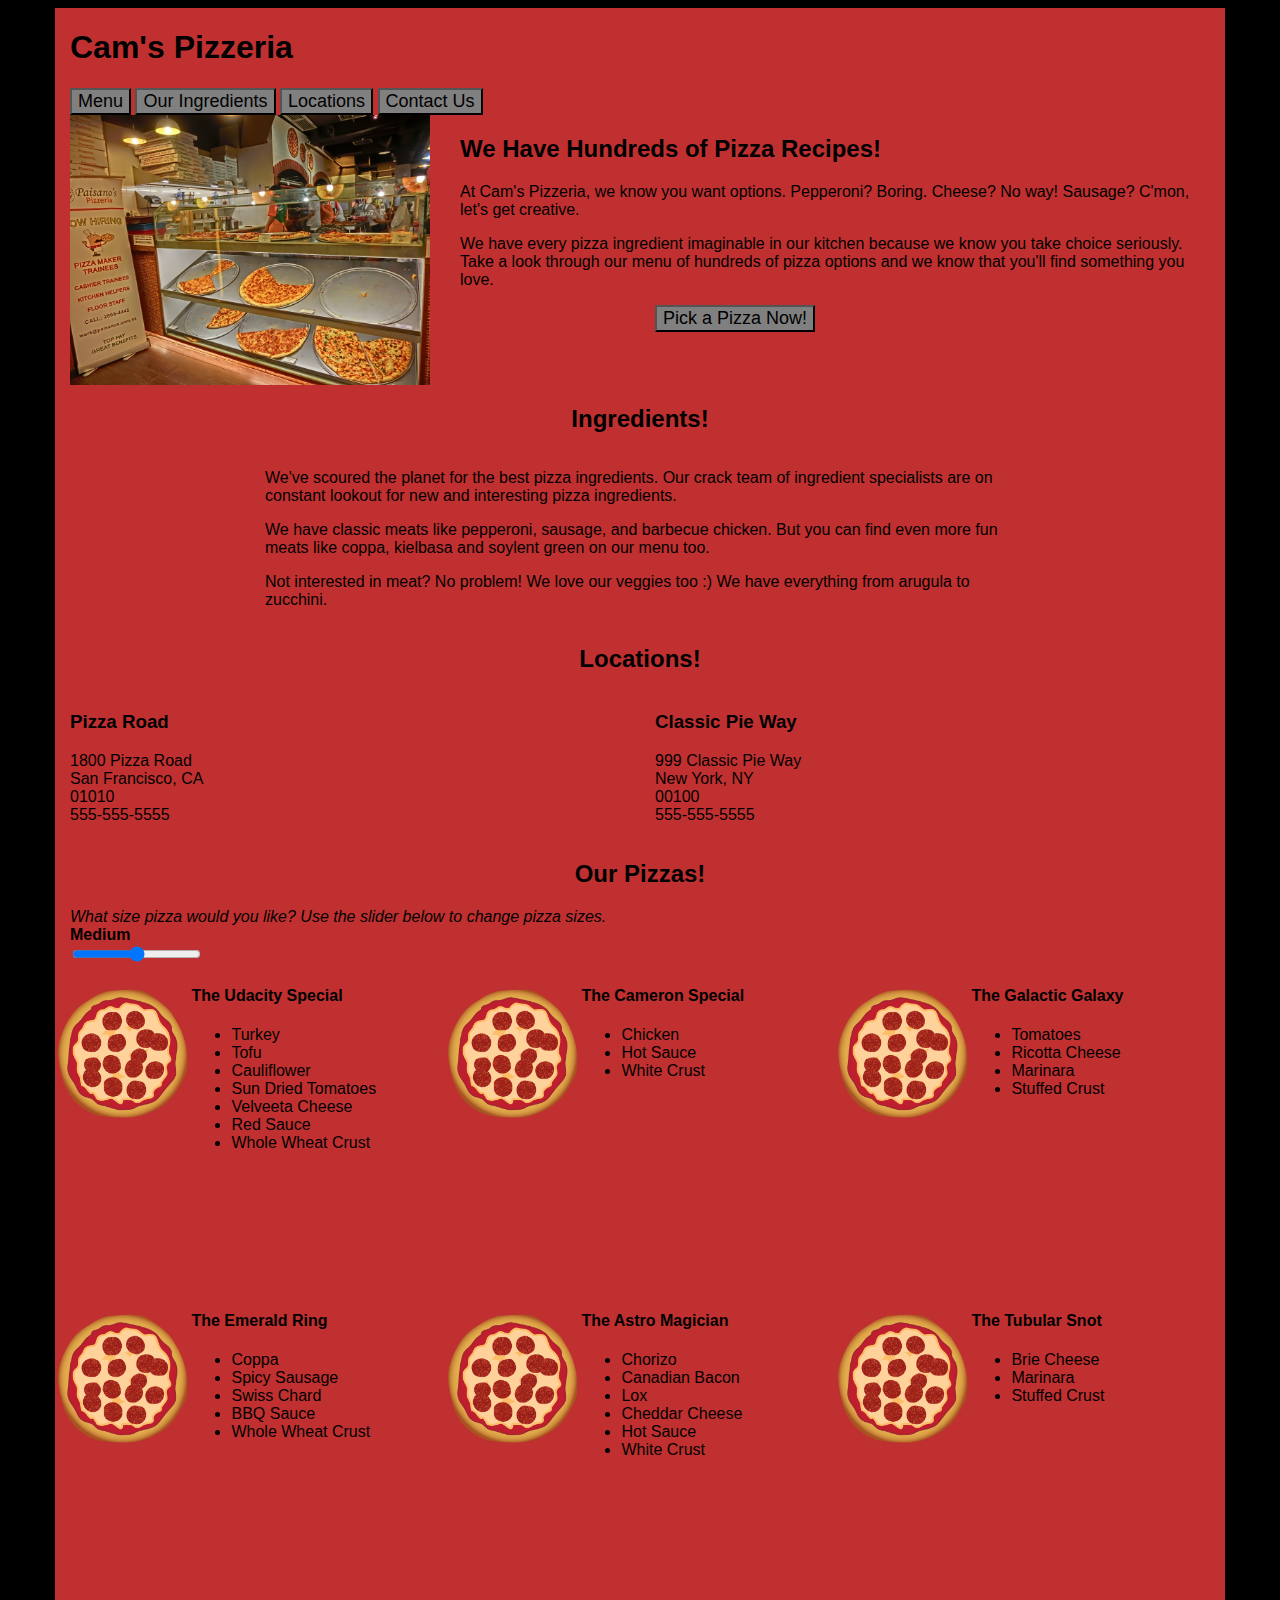
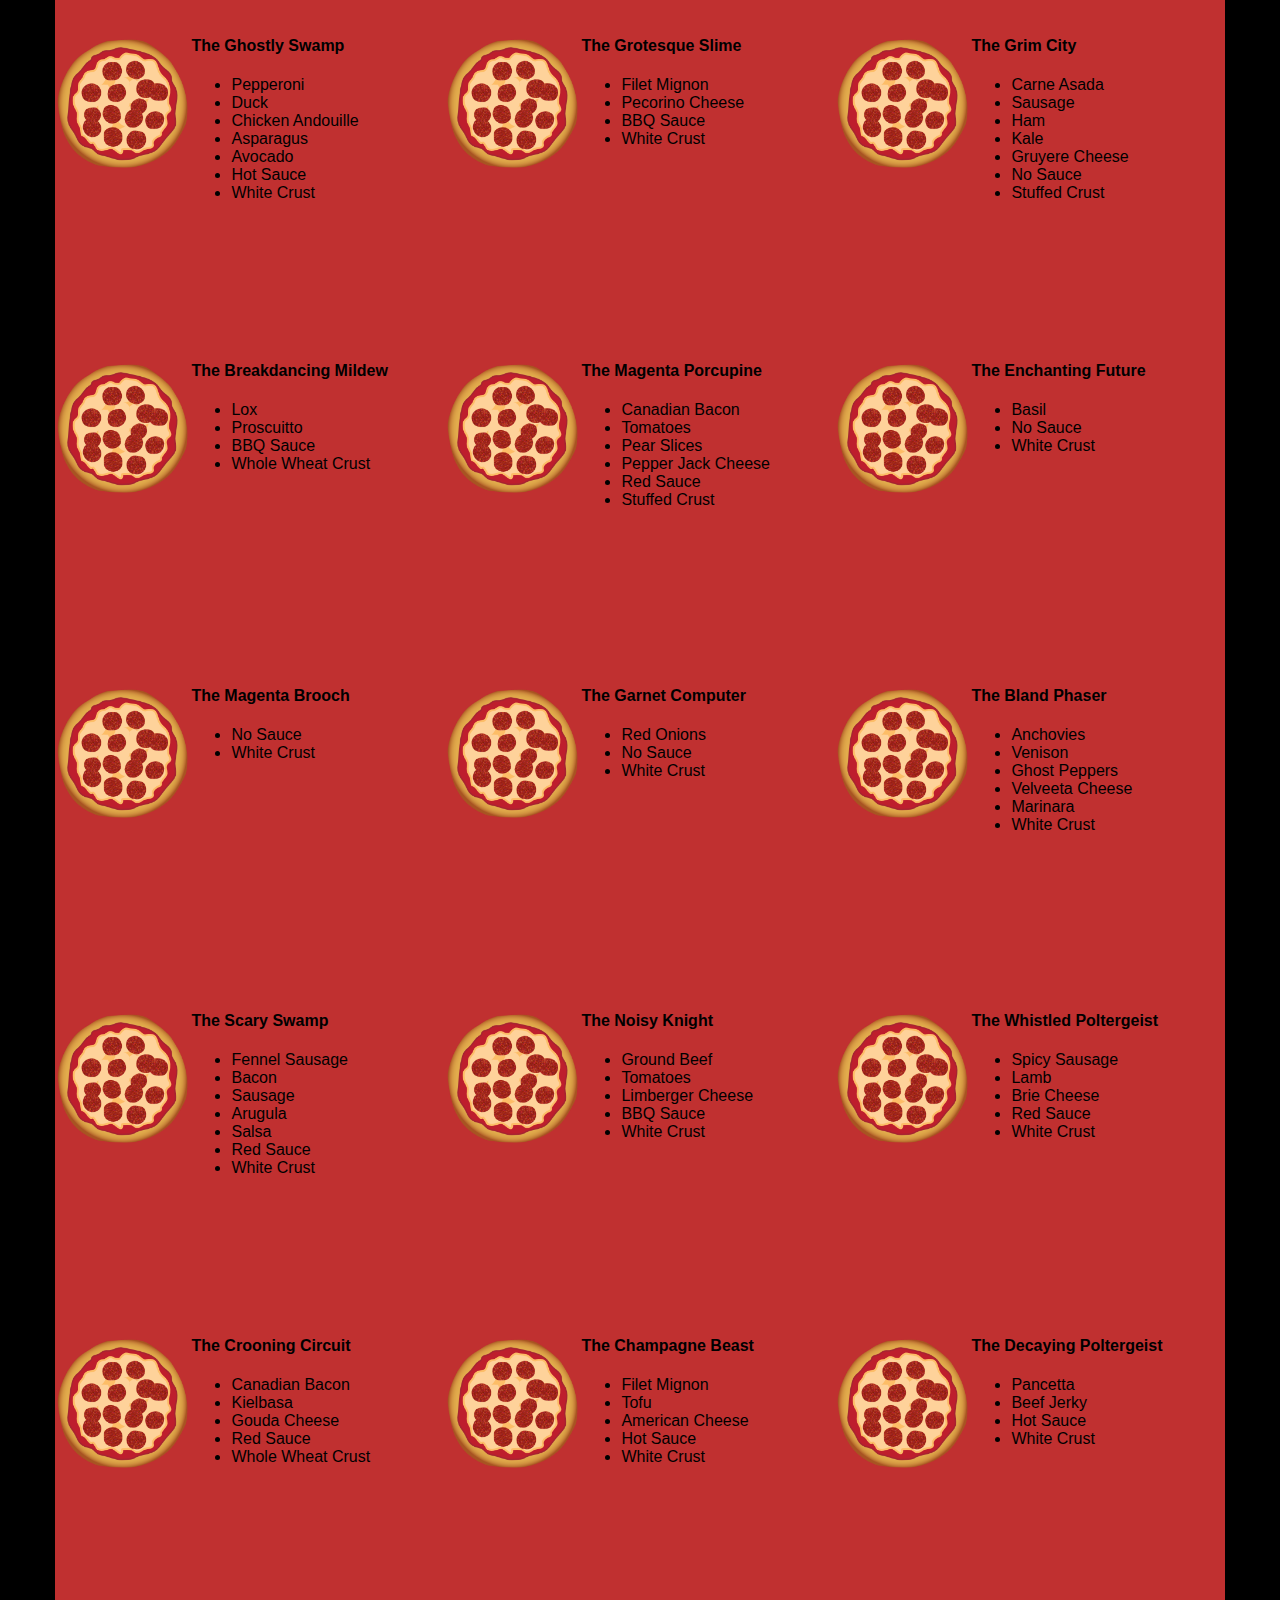
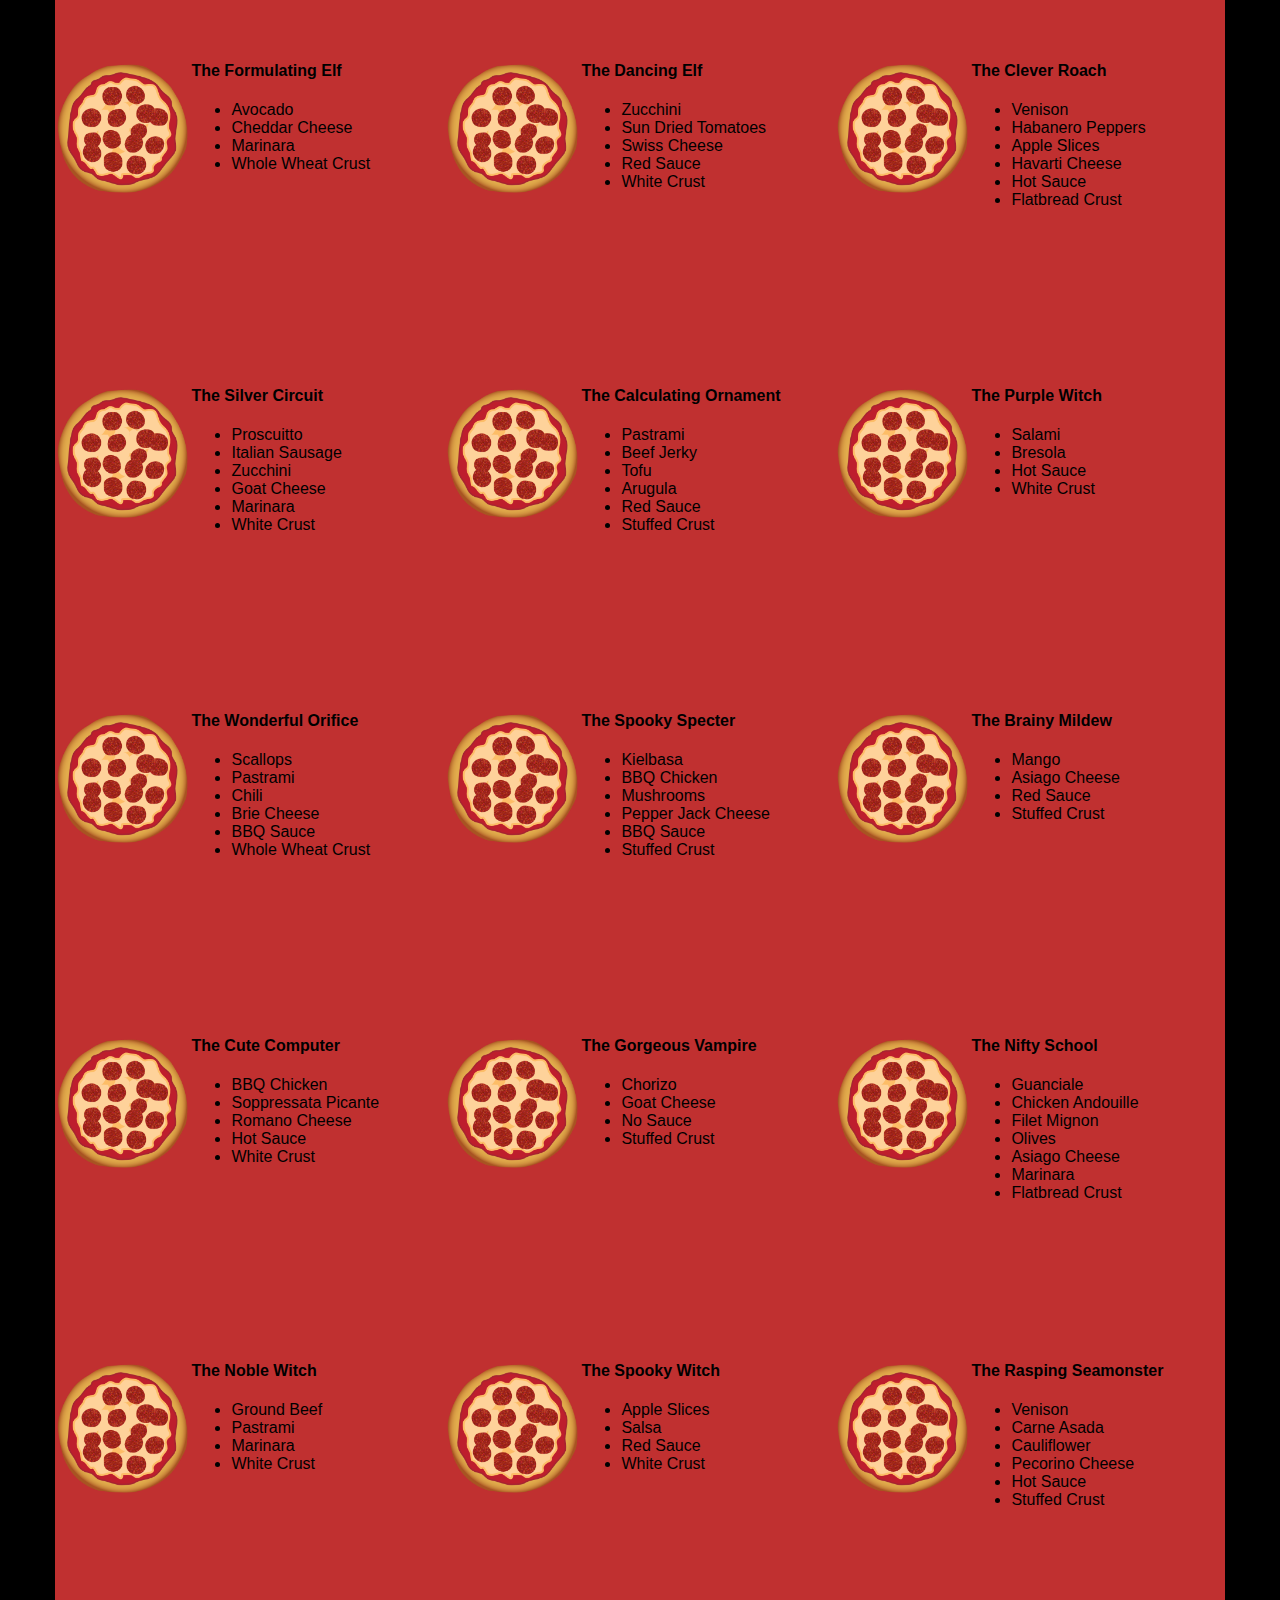
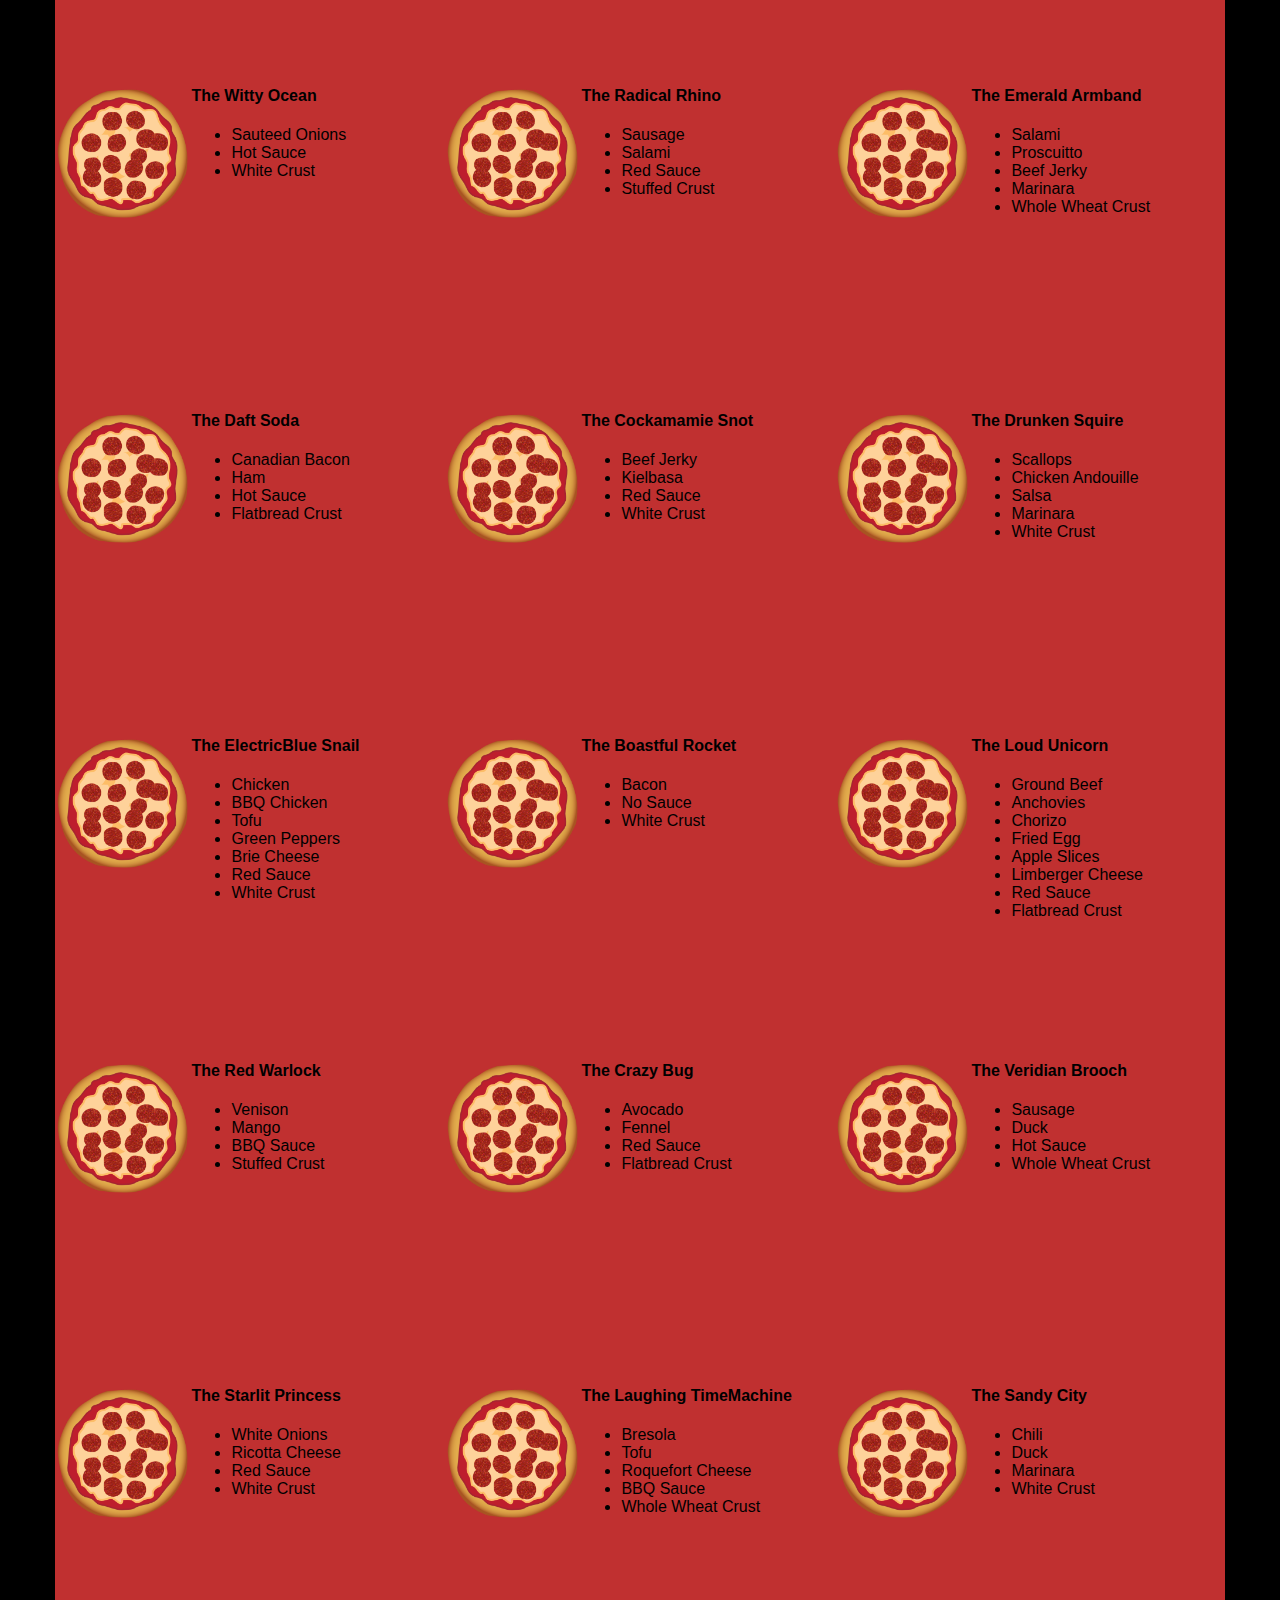
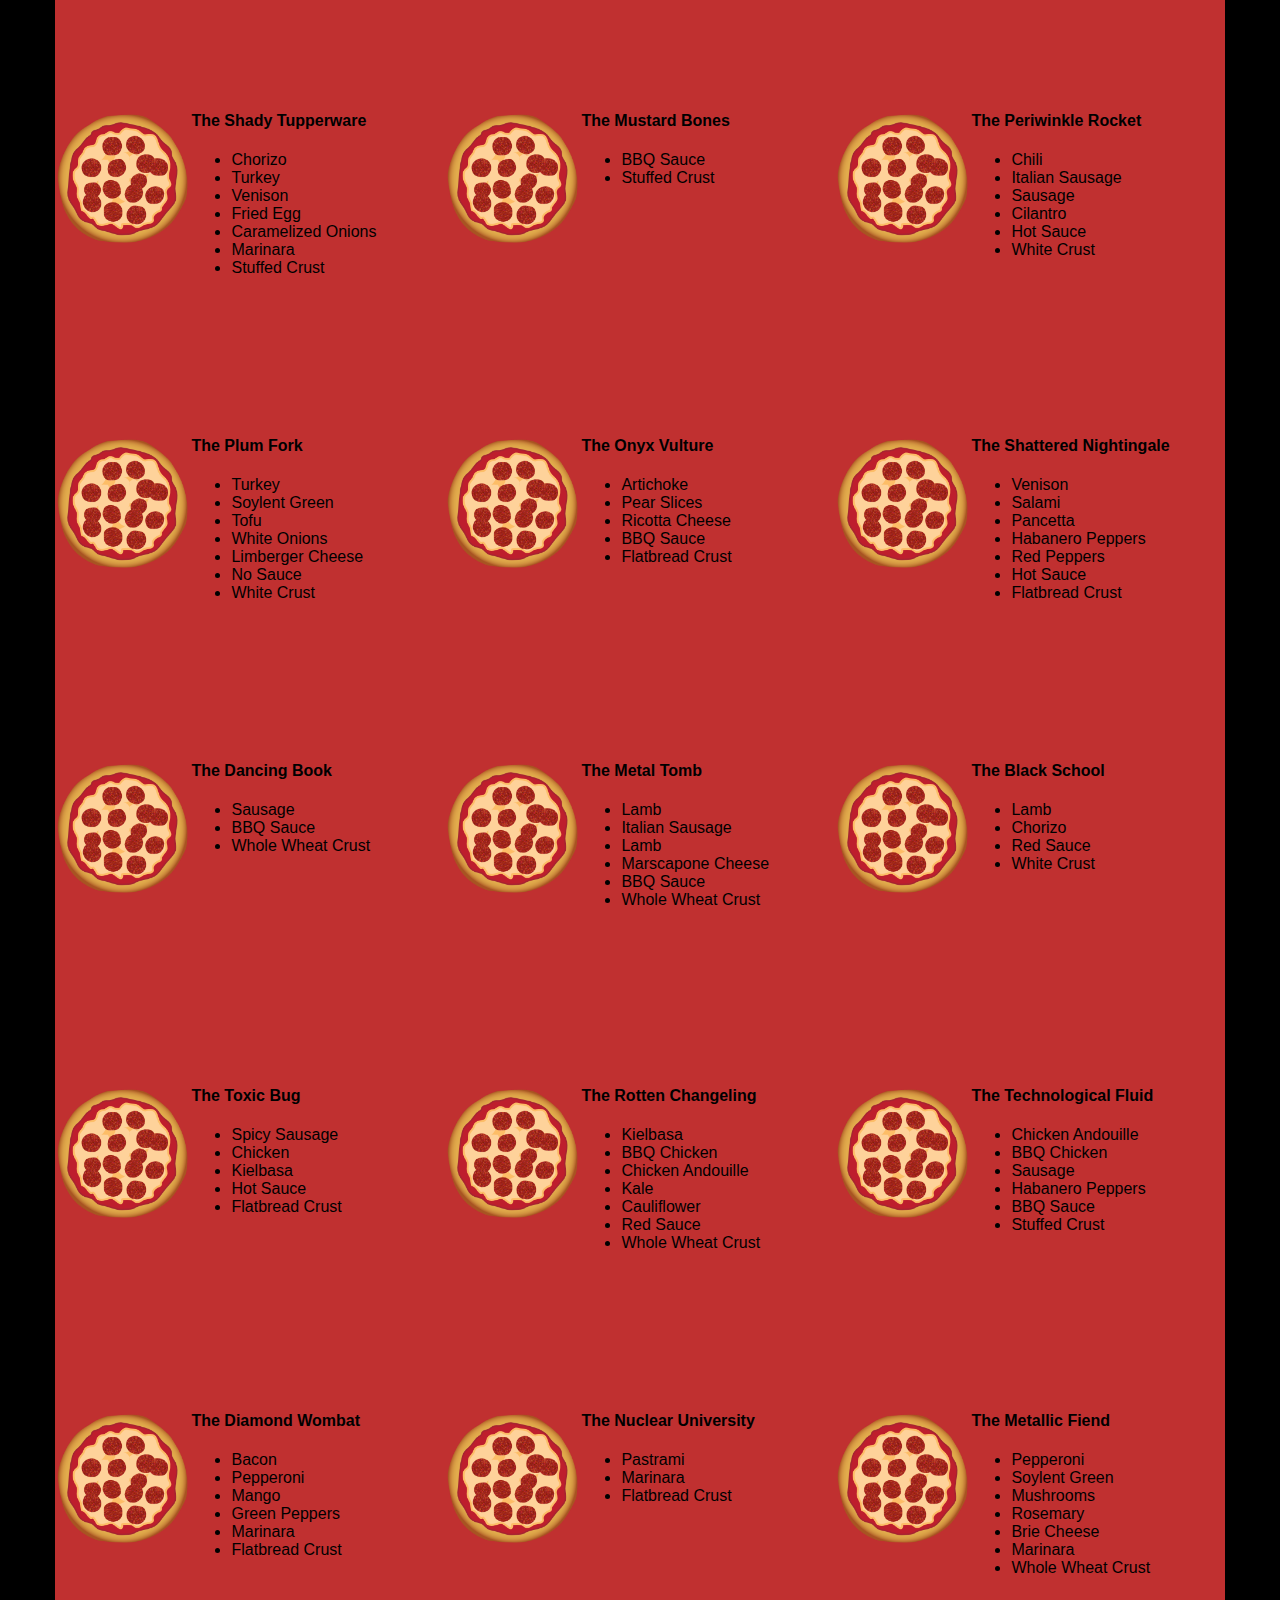
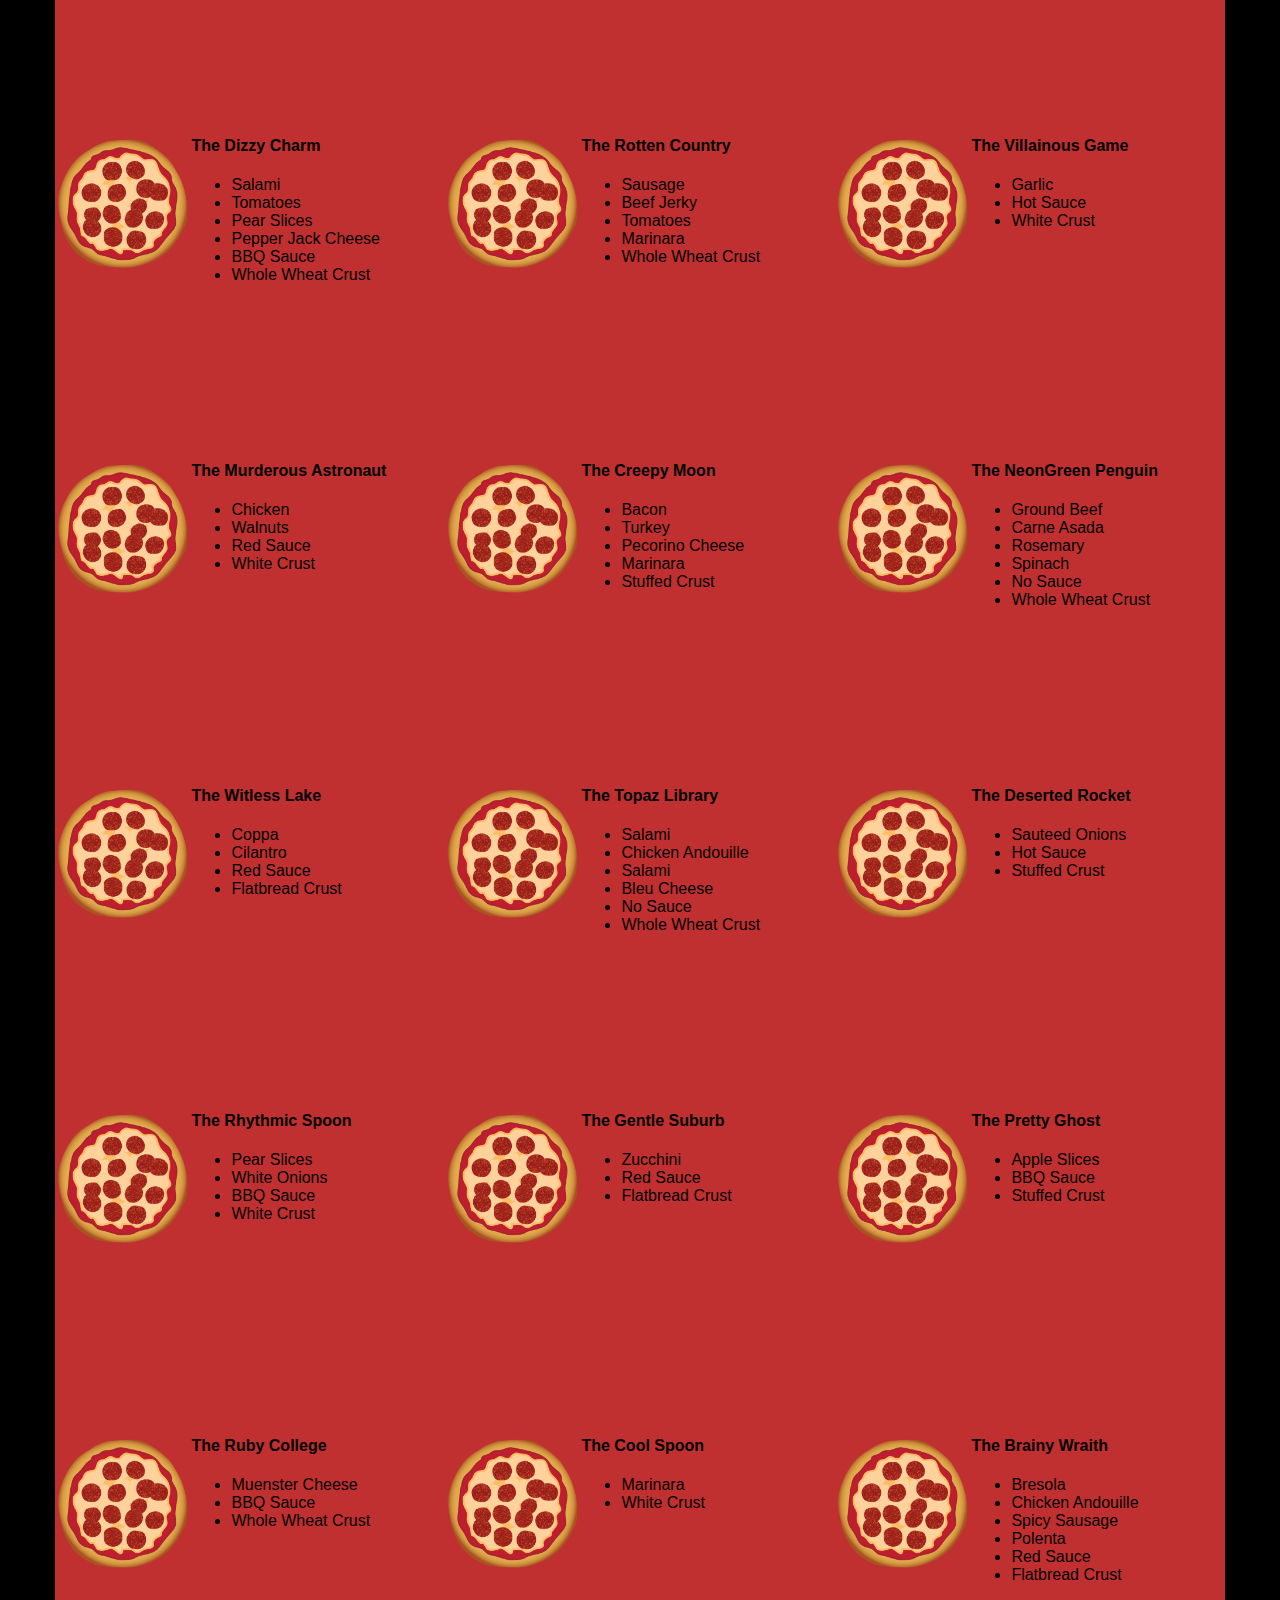
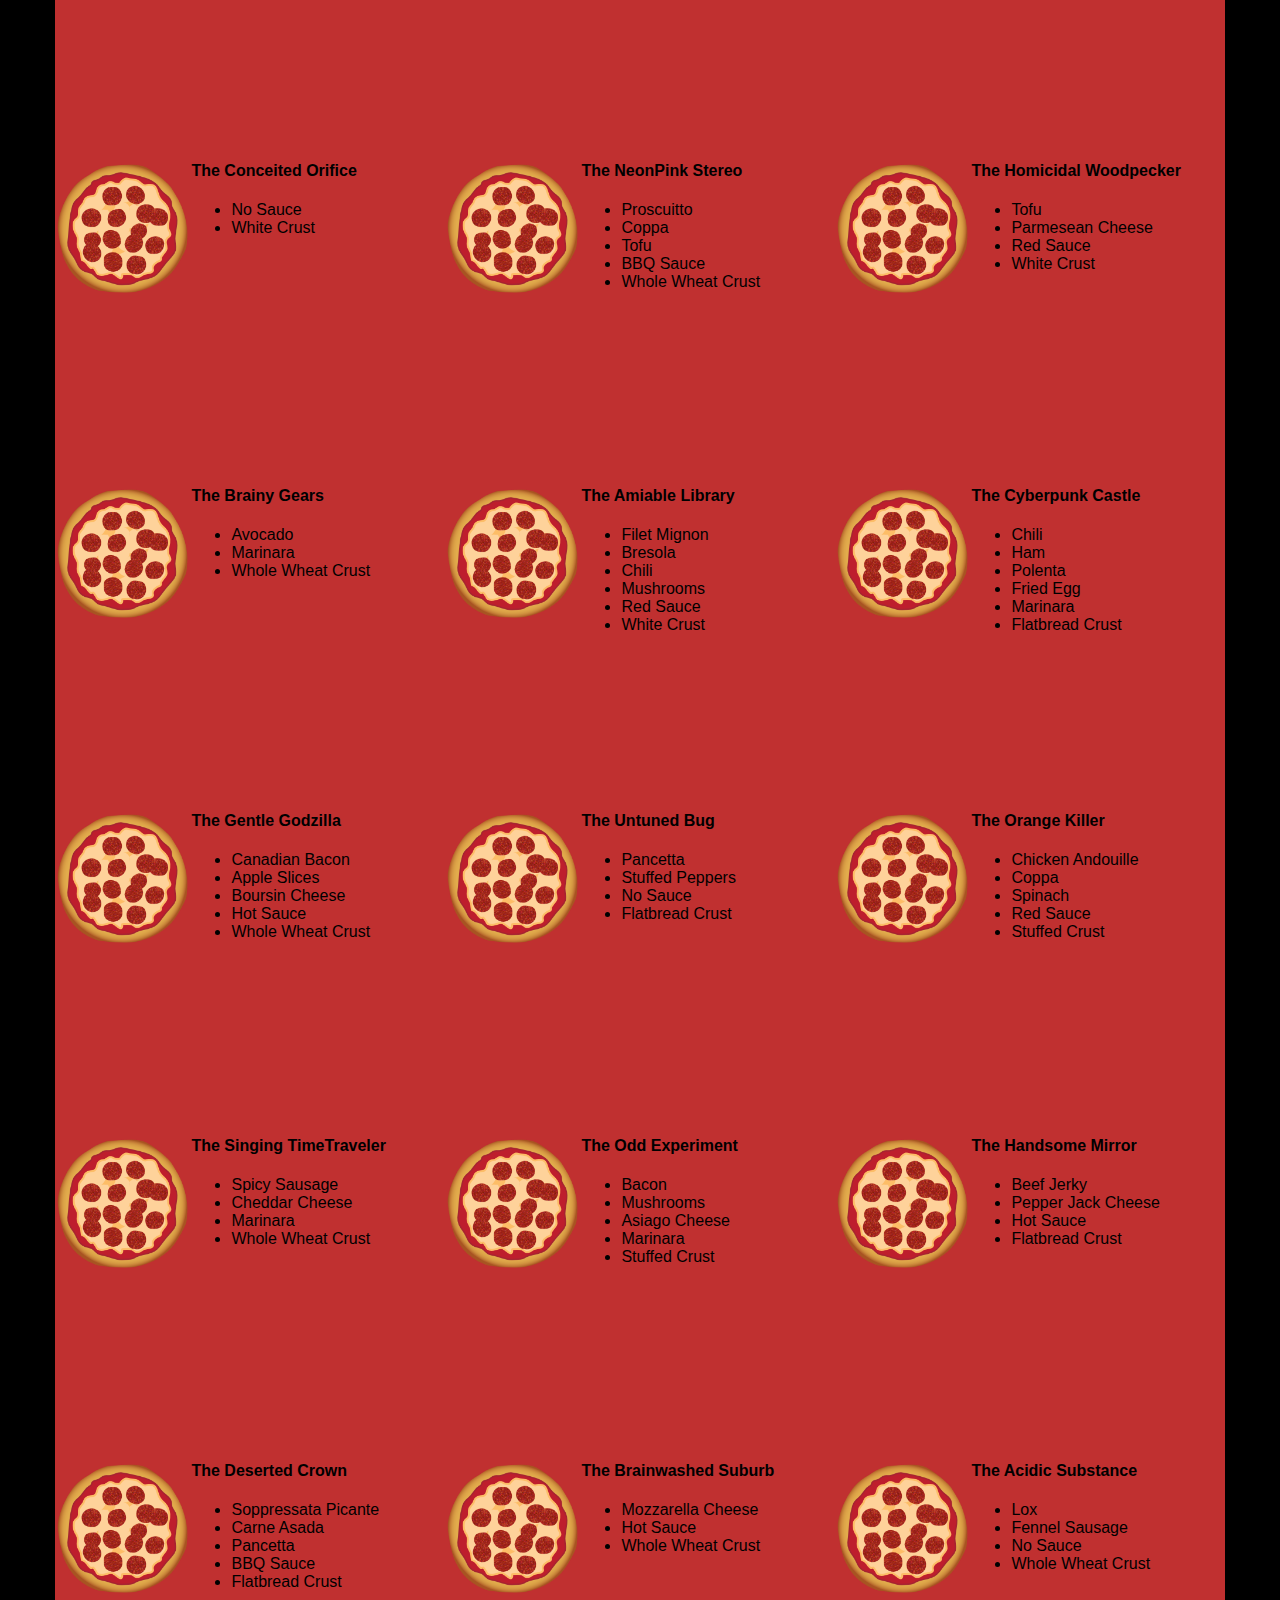
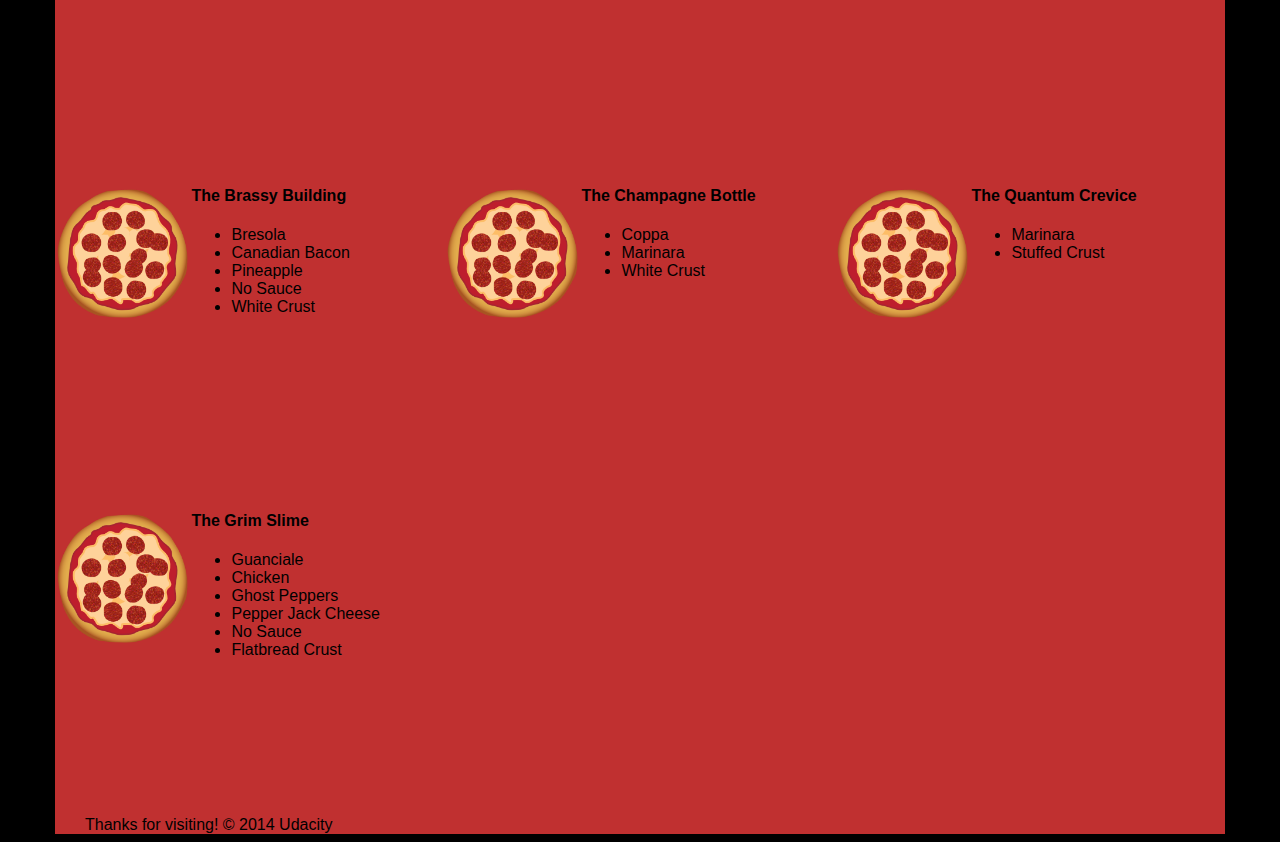
==== views/pizza.html @ bc6d3117 "Add files via upload" ====
<!DOCTYPE HTML>
<html>
<head>
  <link rel="stylesheet" href="css/style.css">
  <link rel="stylesheet" href="css/bootstrap-grid.css">
</head>

<body>
  <div class="container">
    <div id="header" class="row">
      <div class="col-md-6">
        <div class="row">
          <div class="col-md-12">
            <h1>Cam's Pizzeria</h1>
            <div class="row">
              <div id="menu" class="col-md-12">
                <form action="#randomPizzas">
                  <input type="submit" value="Menu">
                </form>
                <form action="#ingredients">
                  <input type="submit" value="Our Ingredients">
                </form>
                <form action="#locations">
                  <input type="submit" value="Locations">
                </form>
                <form action="#" onsubmit="alert('Thanks for clicking! This button doesn\'t do anything because this is a fake pizzeria :\)')">
                  <input type="submit" value="Contact Us">
                </form>
              </div>
            </div>
          </div>
        </div>
      </div>
      <div id="movingPizzas1" class="col-md-6">
      </div>
    </div>
    <div id="callToAction" class="row">
      <div class="col-md-4">
        <img src="images/pizzeria.jpg" class="img-responsive"> <!-- Image credit to: http://commons.wikimedia.org/wiki/File:HK_TST_night_%E5%98%89%E8%98%AD%E9%81%93_Granville_Road_restaurant_Paisano's_Pizzeria_pizza_Dec-2013.JPG -->
      </div>
      <div class="col-md-8">
        <div class="row">
          <div class="col-md-12">
            <h2>We Have Hundreds of Pizza Recipes!</h2>
            <p>At Cam's Pizzeria, we know you want options. Pepperoni? Boring. Cheese? No way! Sausage? C'mon, let's get creative.</p>

            <p>We have every pizza ingredient imaginable in our kitchen because we know you take choice seriously. Take a look through our menu of hundreds of pizza options and we know that you'll find something you love.</p>
          </div>
        </div>
        <div class="row">
          <div class="col-md-6 col-md-push-3">
            <form action="#randomPizzas">
              <input type="submit" value="Pick a Pizza Now!">
            </form>
          </div>
        </div>
      </div>
    </div>
    <div id="ingredients" class="row">
      <div class="col-md-8 col-md-push-2">
        <div class="row">
          <div class="col-md-12 centered">
            <h2>Ingredients!</h2>
          </div>
        </div>
        <div class="row">
          <div class="col-md-12">
            <p>We've scoured the planet for the best pizza ingredients. Our crack team of ingredient specialists are on constant lookout for new and interesting pizza ingredients.</p>

            <p>We have classic meats like pepperoni, sausage, and barbecue chicken. But you can find even more fun meats like coppa, kielbasa and soylent green on our menu too.</p>

            <p>Not interested in meat? No problem! We love our veggies too :) We have everything from arugula to zucchini.</p>
          </div>
        </div>
      </div>
    </div>
    <div id="locations" class="row">
      <div class="col-md-12">
        <h2 style="text-align: center">Locations!</h2>
        <div class="row">
          <div class="col-md-6">
            <h3>Pizza Road</h3>
            <p>1800 Pizza Road<br>San Francisco, CA<br>01010<br>555-555-5555</p>
          </div>
          <div class="col-md-6">
            <h3>Classic Pie Way</h3>
            <p>999 Classic Pie Way<br>New York, NY<br>00100<br>555-555-5555</p>
          </div>
        </div>
      </div>
    </div>
    <div id="pizzaGenerator" class="row">
      <div class="col-md-12">
        <h2 style="text-align: center">Our Pizzas!</h2>
        <div class="row">
          <div class="col-md-12">
            <em>What size pizza would you like? Use the slider below to change pizza sizes.</em>
          </div>
          <div id="pizzaSize" class="col-md-6">Medium</div>
          <div class="col-md-12">
            <input id="sizeSlider" type="range" min="1" max="3" value="2" step="1" onchange="resizePizzas(this.value)"></input>
          </div>
        </div>
        <div id="randomPizzas" class="row">
          <div id="pizza0" class="randomPizzaContainer" style="width:33.33%; height: 325px;">
            <div style="width:35%">
              <img src="images/pizza.png" class="img-responsive">
            </div>
            <div style="width:65%">
              <h4>The Udacity Special</h4>
              <ul>
                <li>Turkey</li>
                <li>Tofu</li>
                <li>Cauliflower</li>
                <li>Sun Dried Tomatoes</li>
                <li>Velveeta Cheese</li>
                <li>Red Sauce</li>
                <li>Whole Wheat Crust</li>
              </ul>
            </div>
          </div>
          <div id="pizza1" class="randomPizzaContainer" style="width:33.33%; height: 325px;">
            <div style="width:35%">
              <img src="images/pizza.png" class="img-responsive">
            </div>
            <div style="width:65%">
              <h4>The Cameron Special</h4>
              <ul>
                <li>Chicken</li>
                <li>Hot Sauce</li>
                <li>White Crust</li>
              </ul>
            </div>
          </div>
        </div>
      </div>
    </div>
    <div id="footer" class="col-md-12">Thanks for visiting! &copy; 2014 Udacity</div>
  </div>
  <script type="text/javascript"  src="js/main.js" async></script>
</body>

</html>
</html>
---- views/css/style.css ----
/** {
  outline: 1px solid red !important;
}*/
* {
  -webkit-box-sizing: border-box;
  -moz-box-sizing: border-box;
  -box-sizing: border-box;
}

body {
  font-family: "Trebuchet MS", Helvetica, sans-serif;
  background: black;
}

input {
  background: grey;
  font-size: 18px;
}

form {
  display: inline-block;
}

.centered {
  text-align: center;
}

#pizzaSize {
  font-weight: 800;
}

.mover {
  position: fixed;
  width: 256px;
  z-index: -1;
}

.randomPizzaContainer {
  float: left;
  display: flex;
}

.randomPizzaContainer:after {
  content: "";
  display: table;
  clear:both;
}

 .container {
  background-color: rgba(240, 60, 60, 0.8);
}
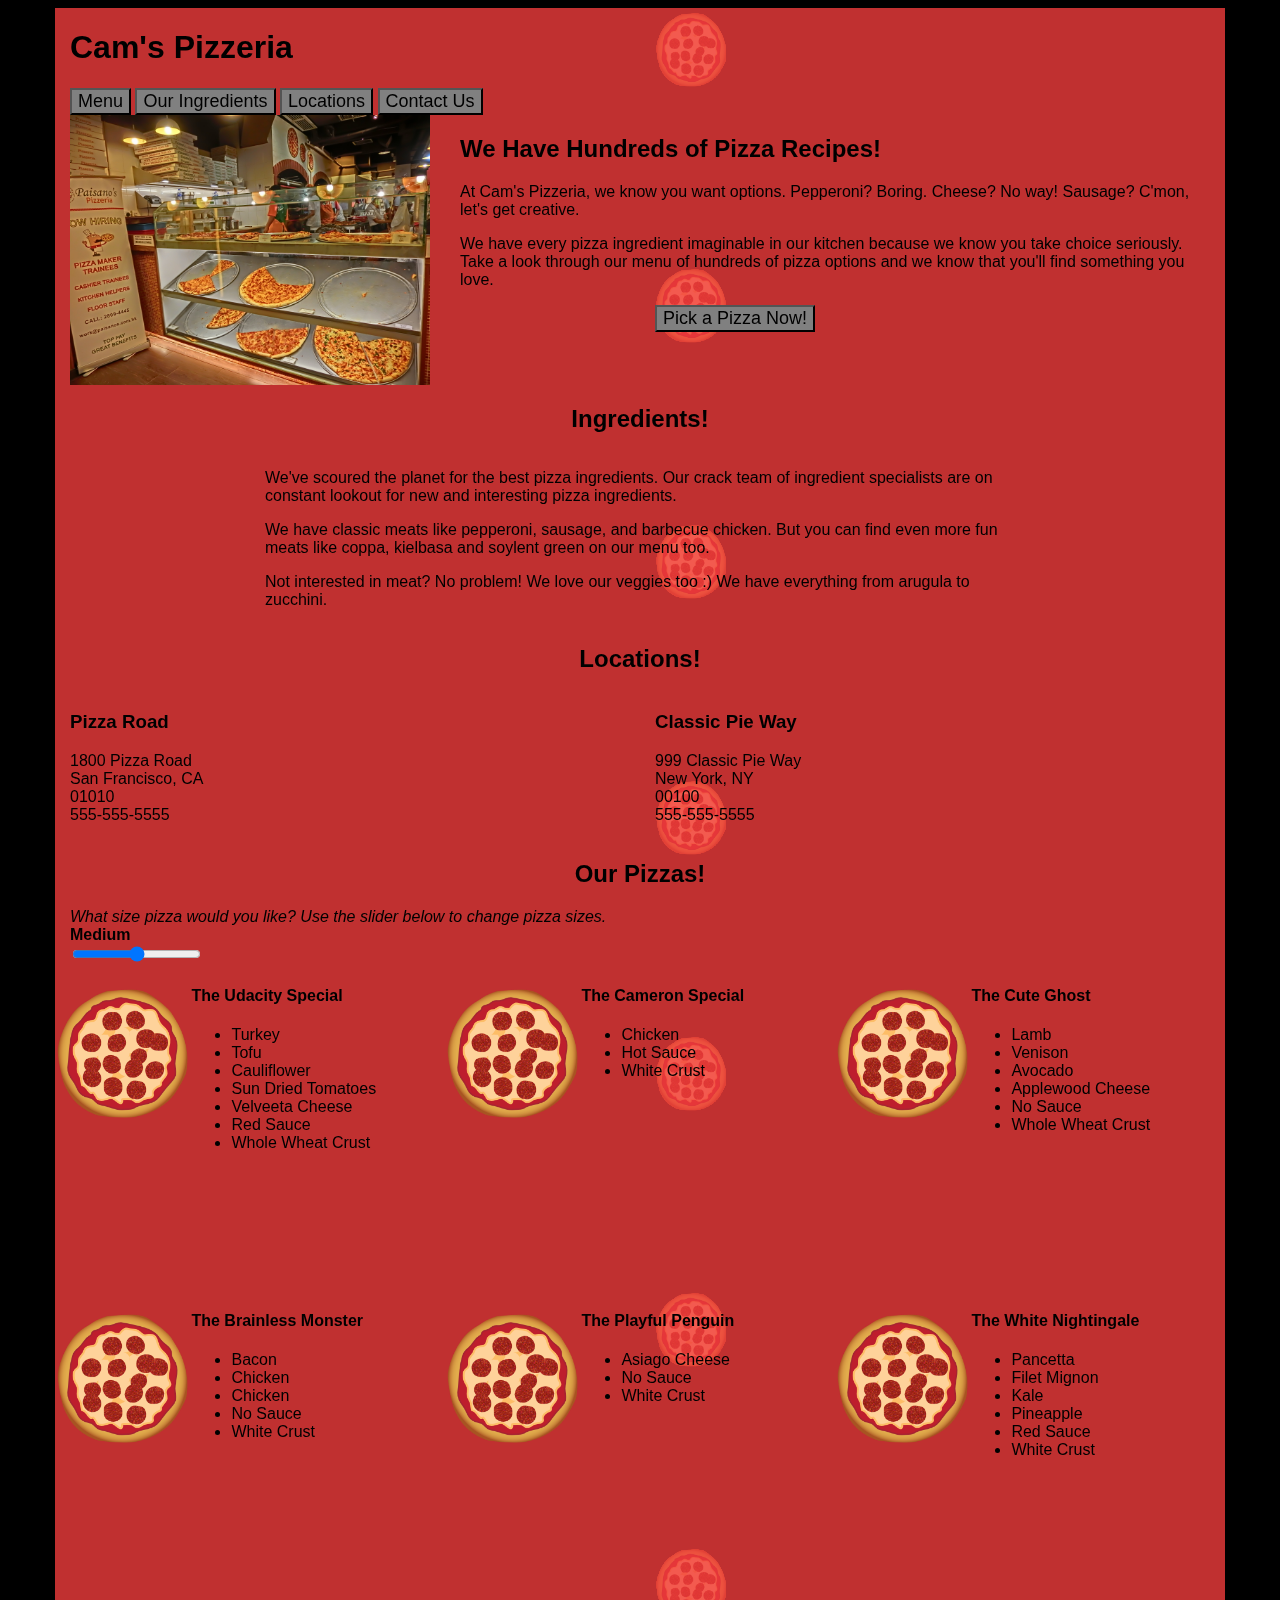
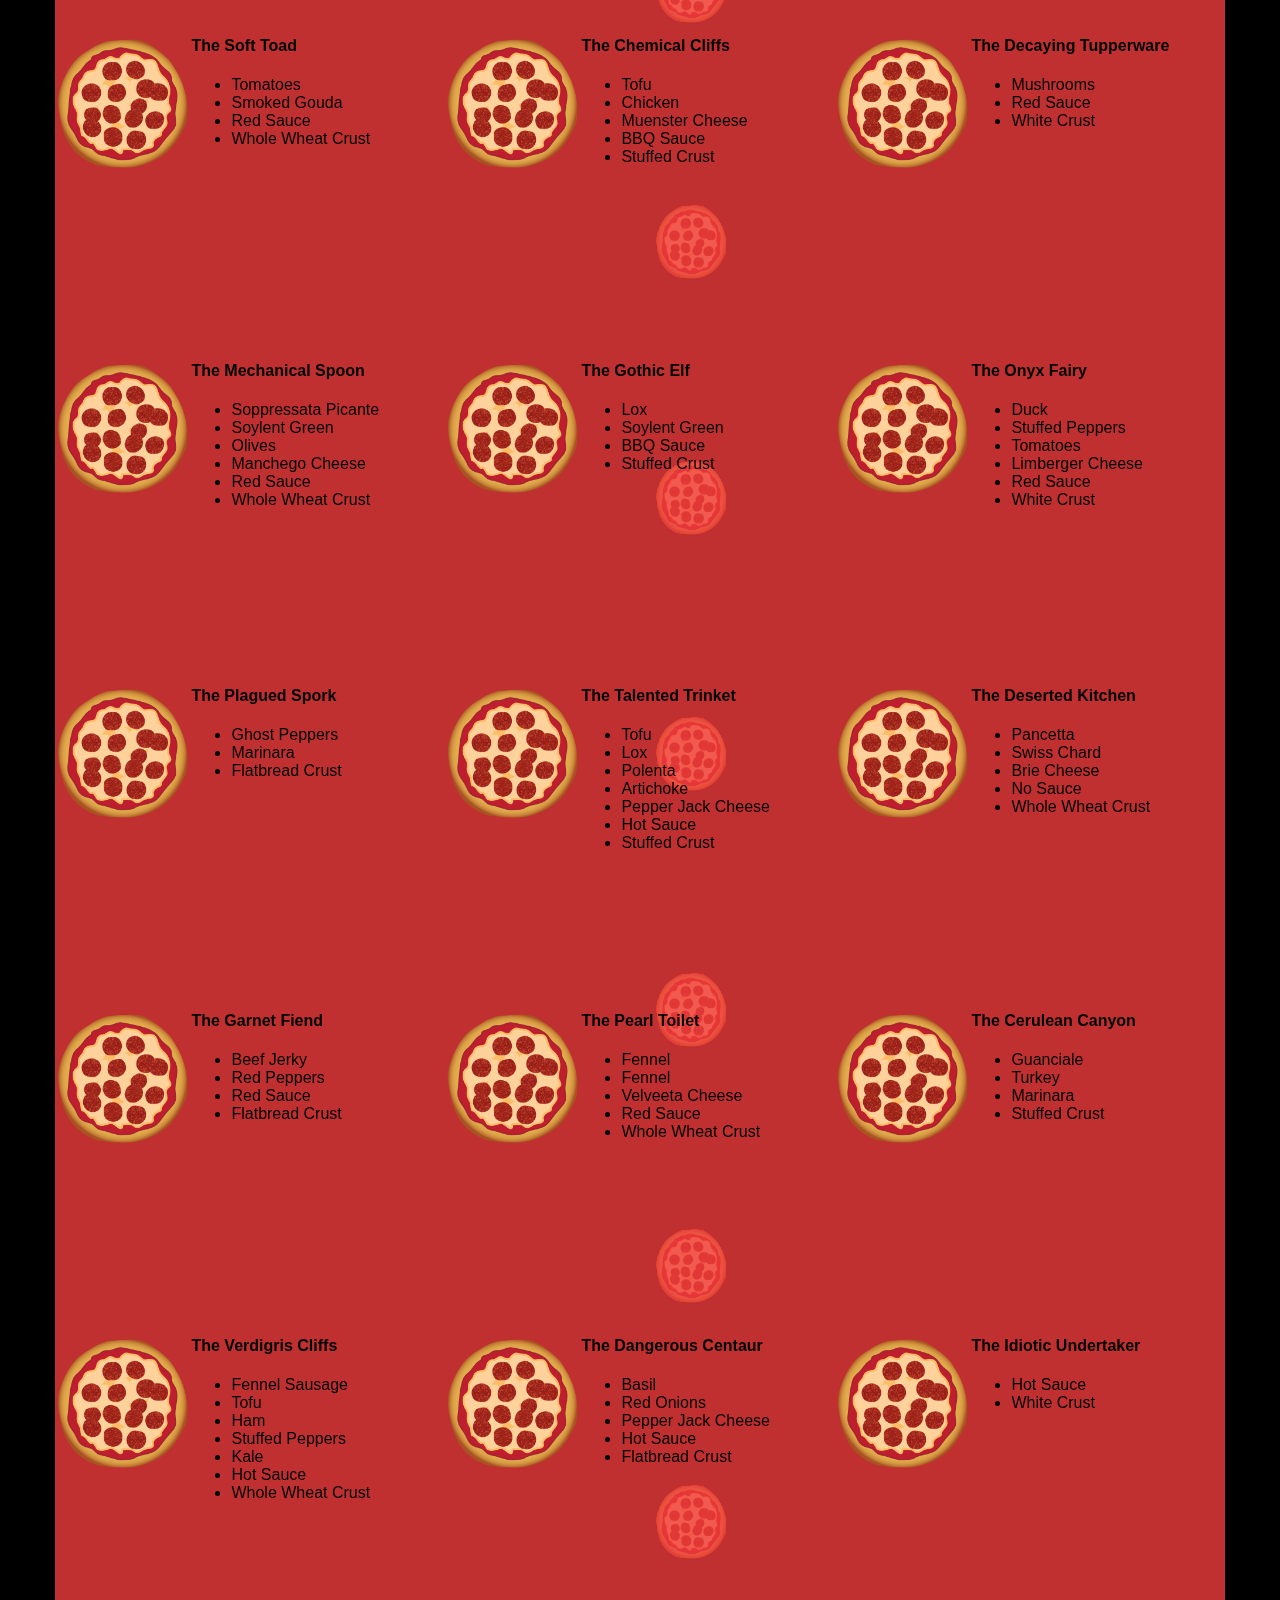
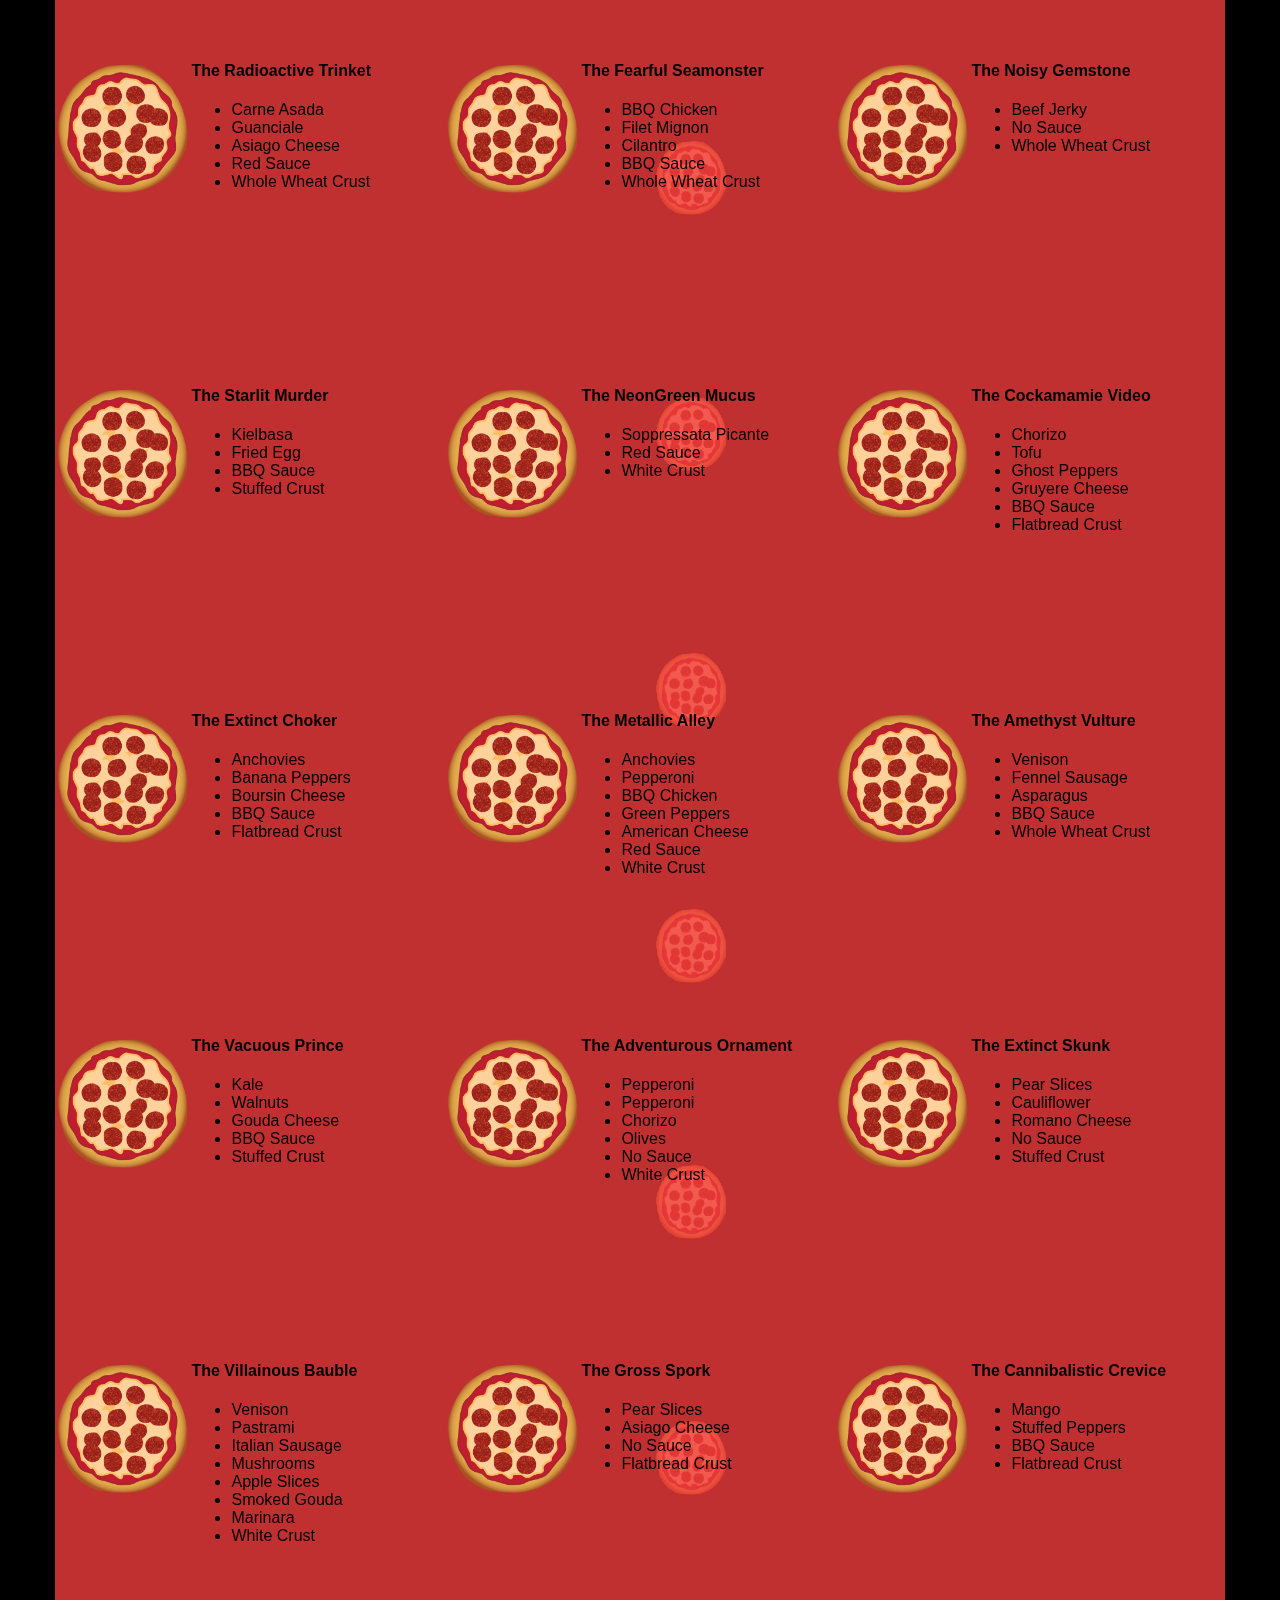
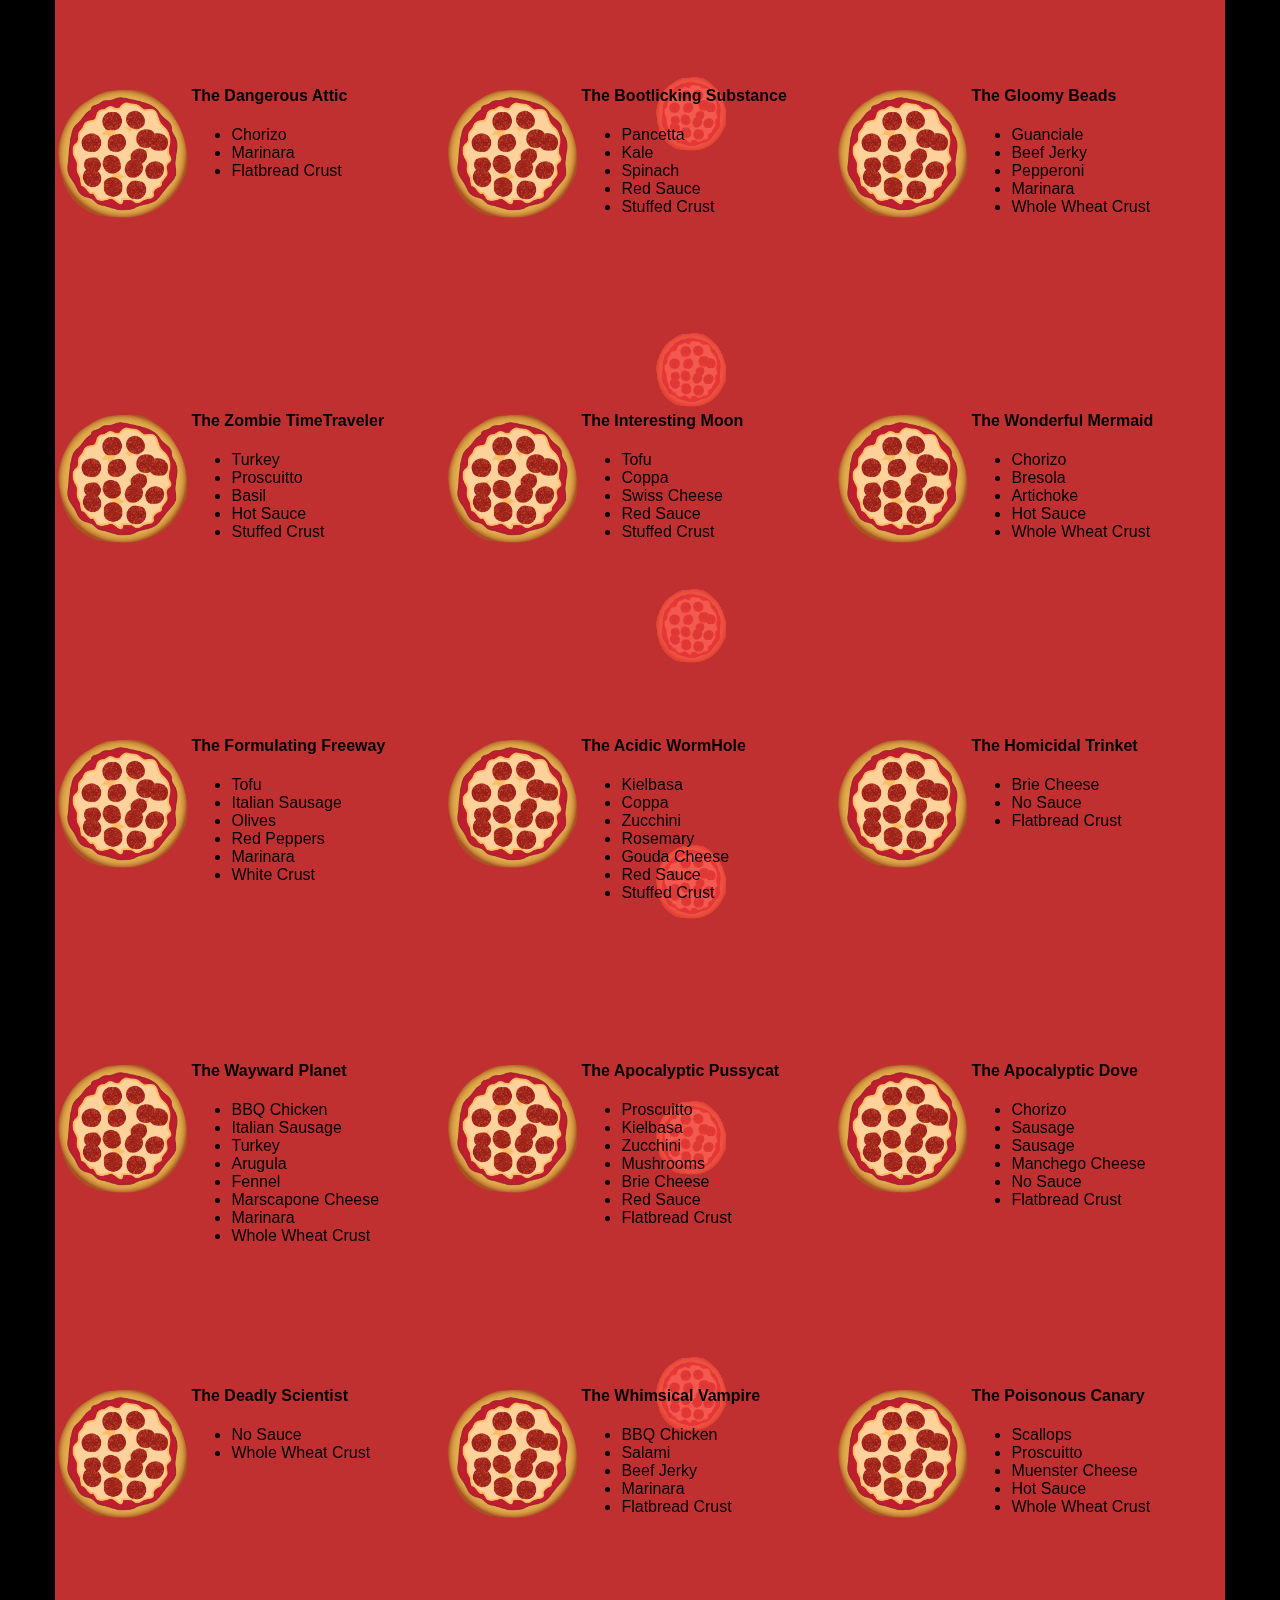
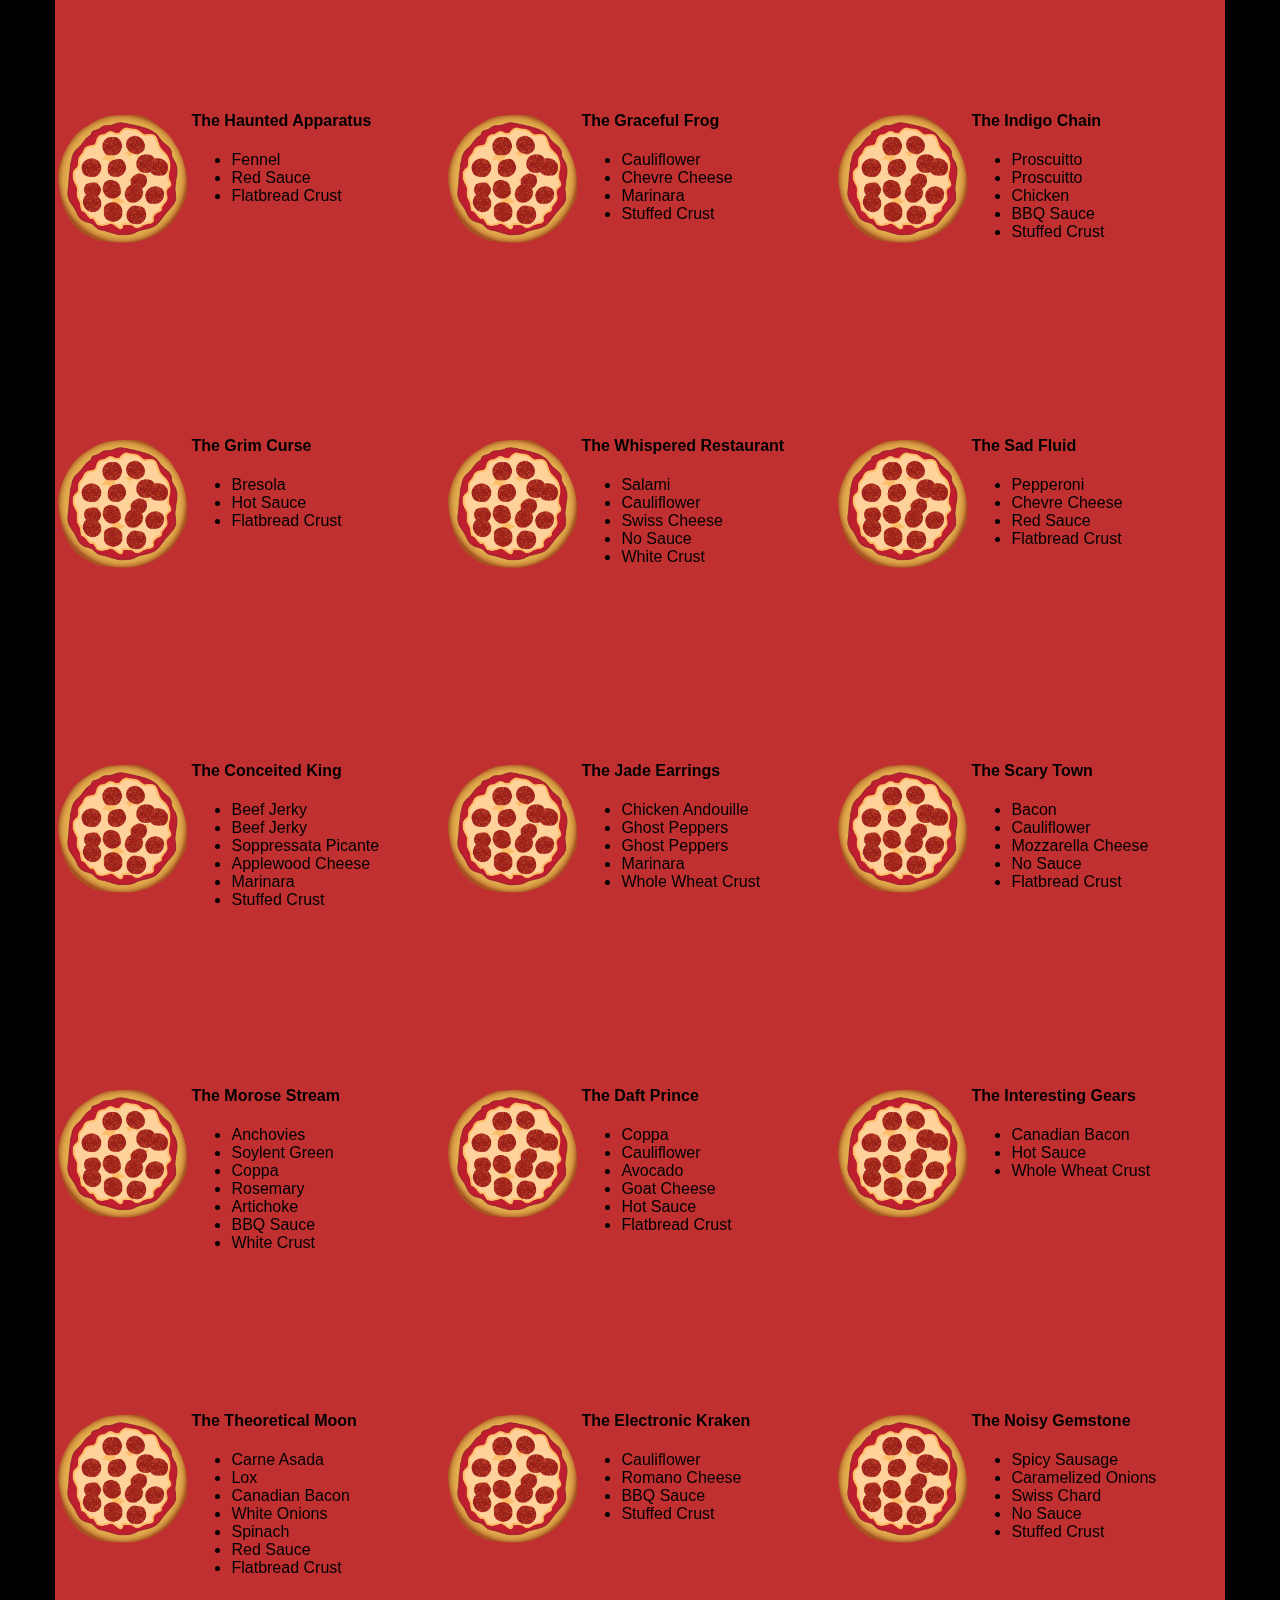
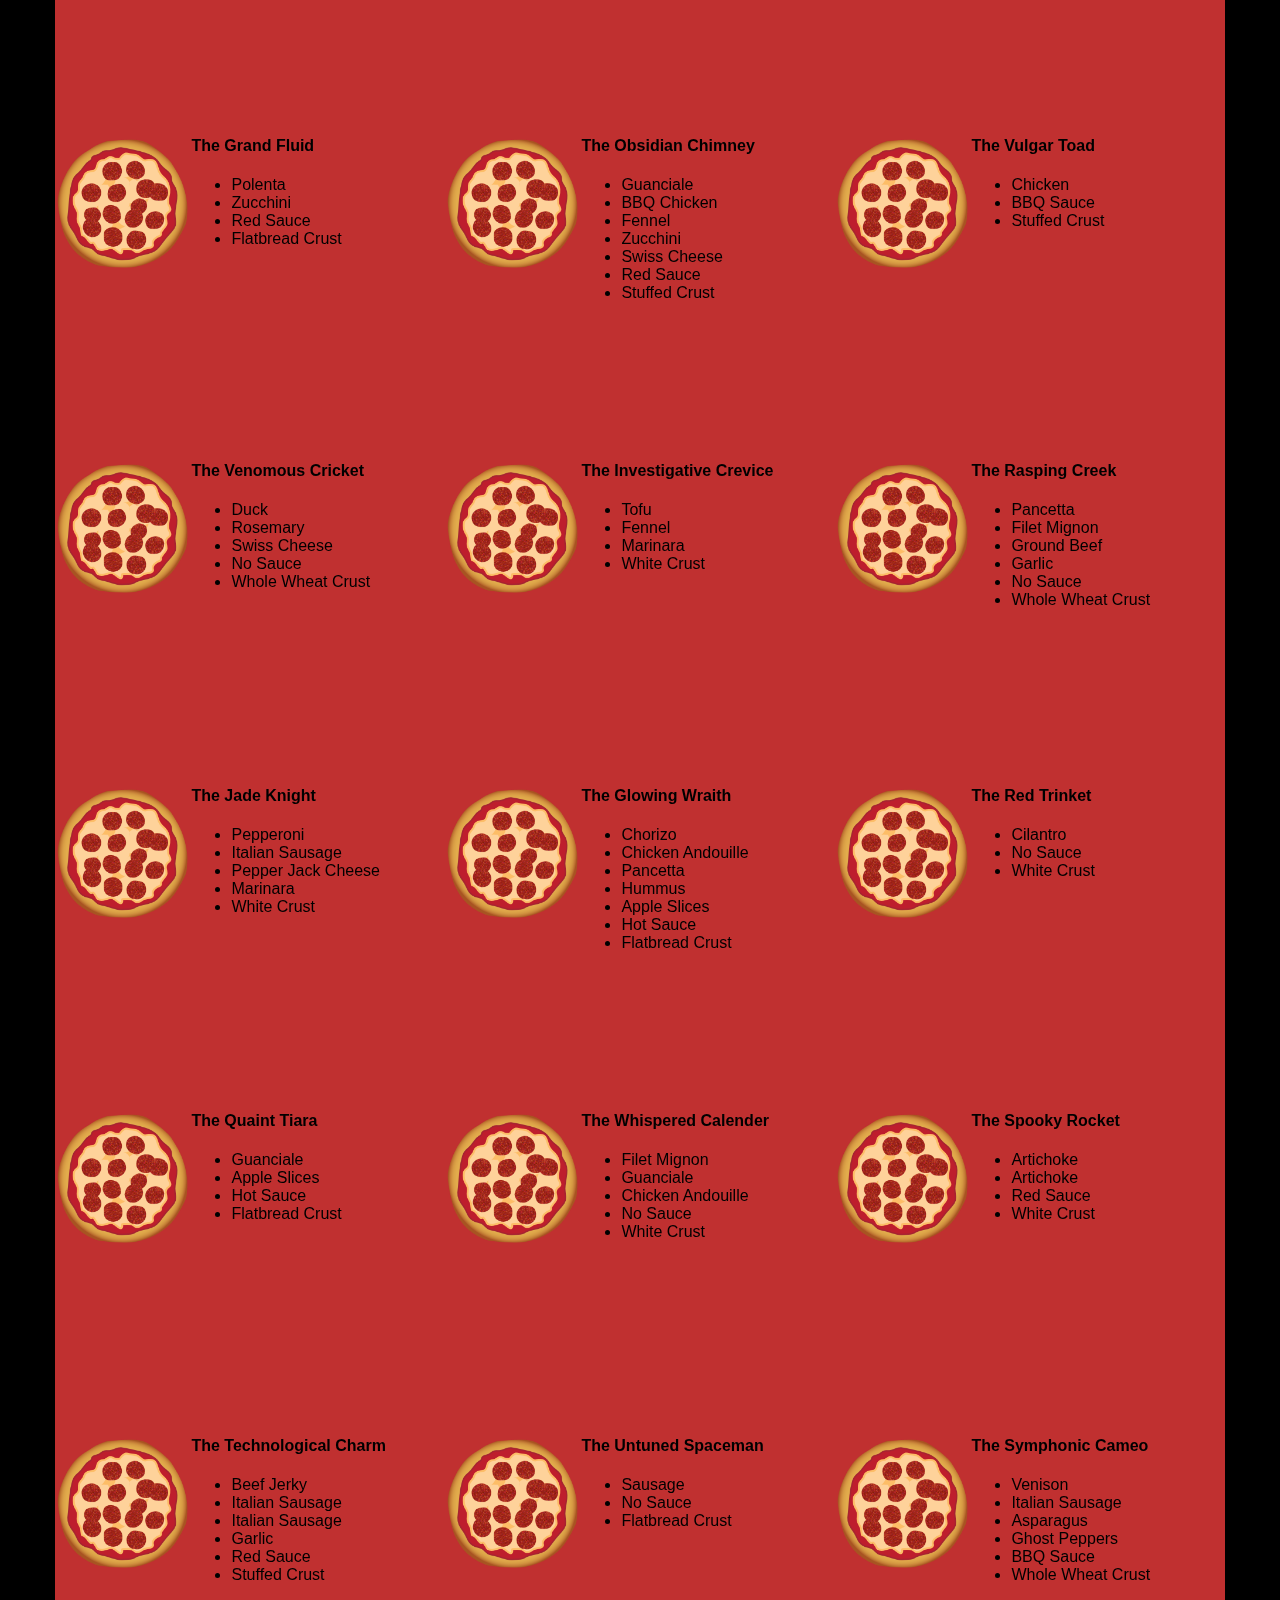
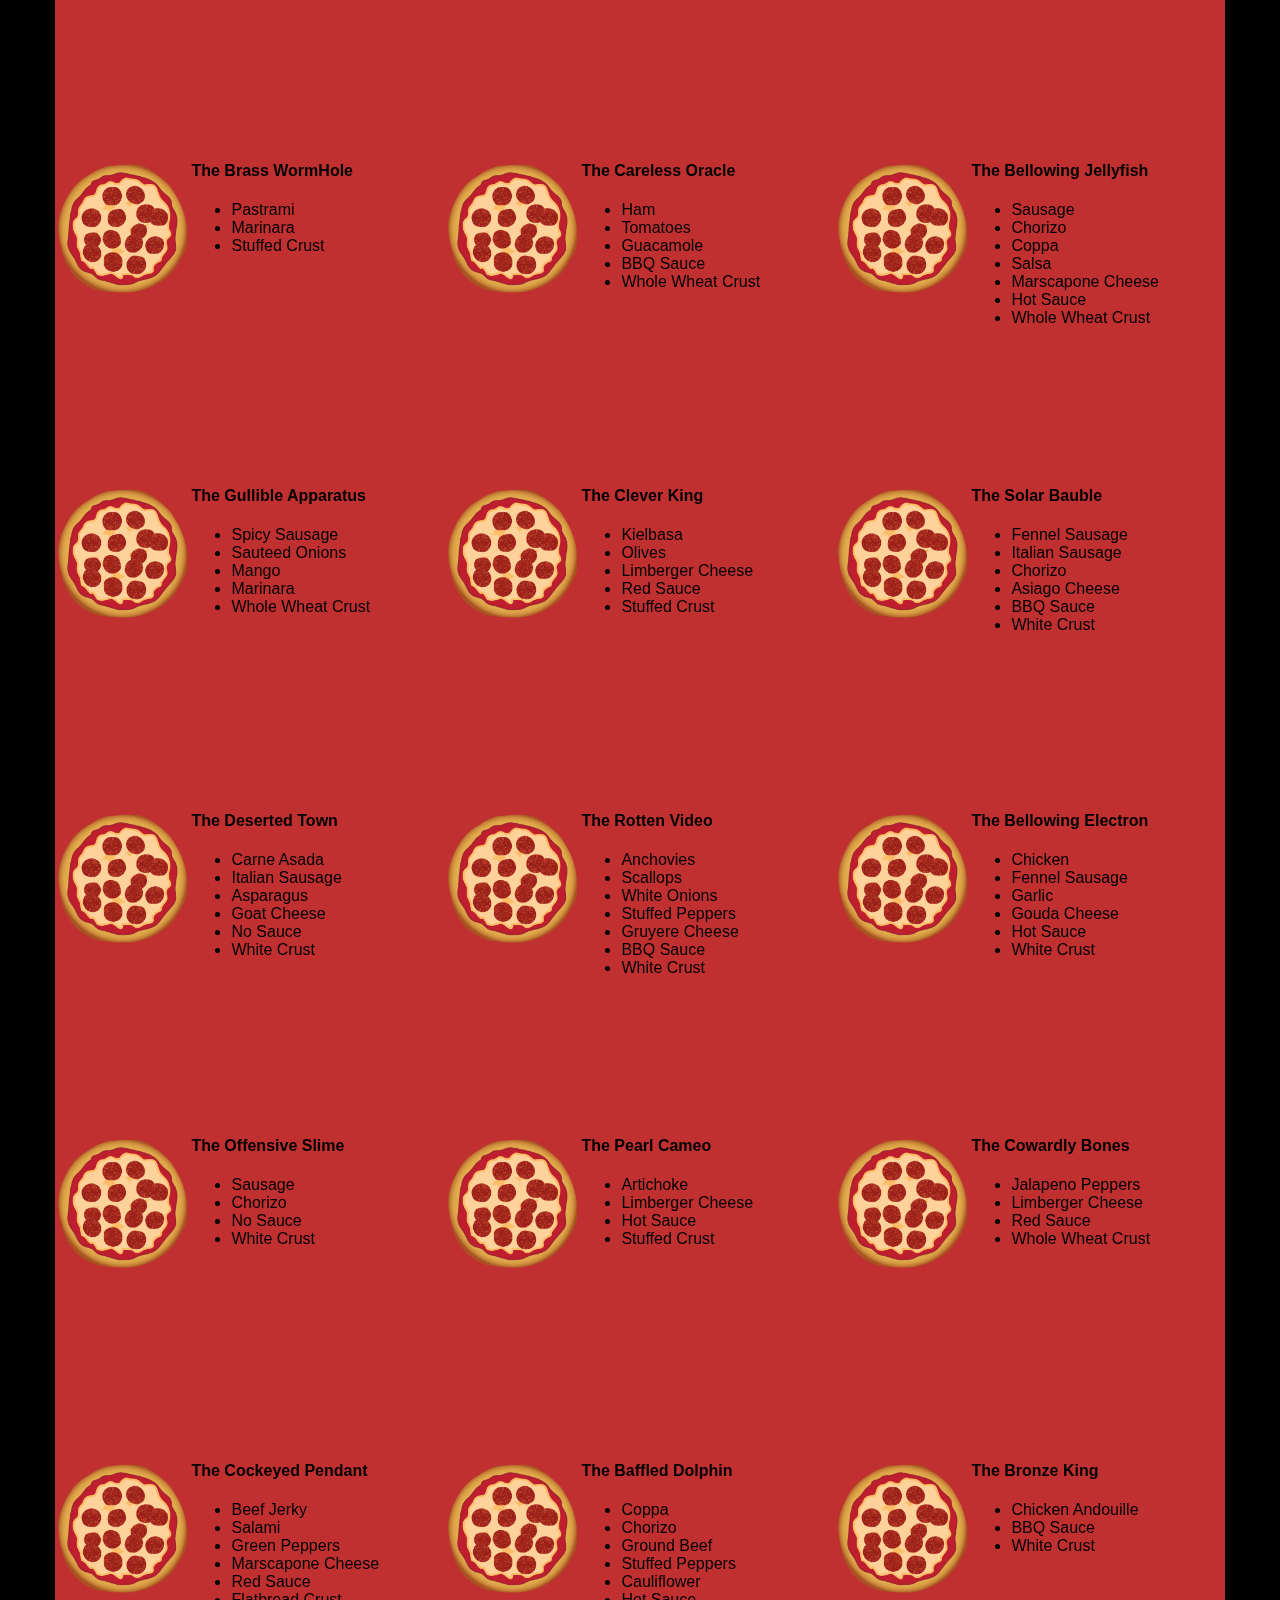
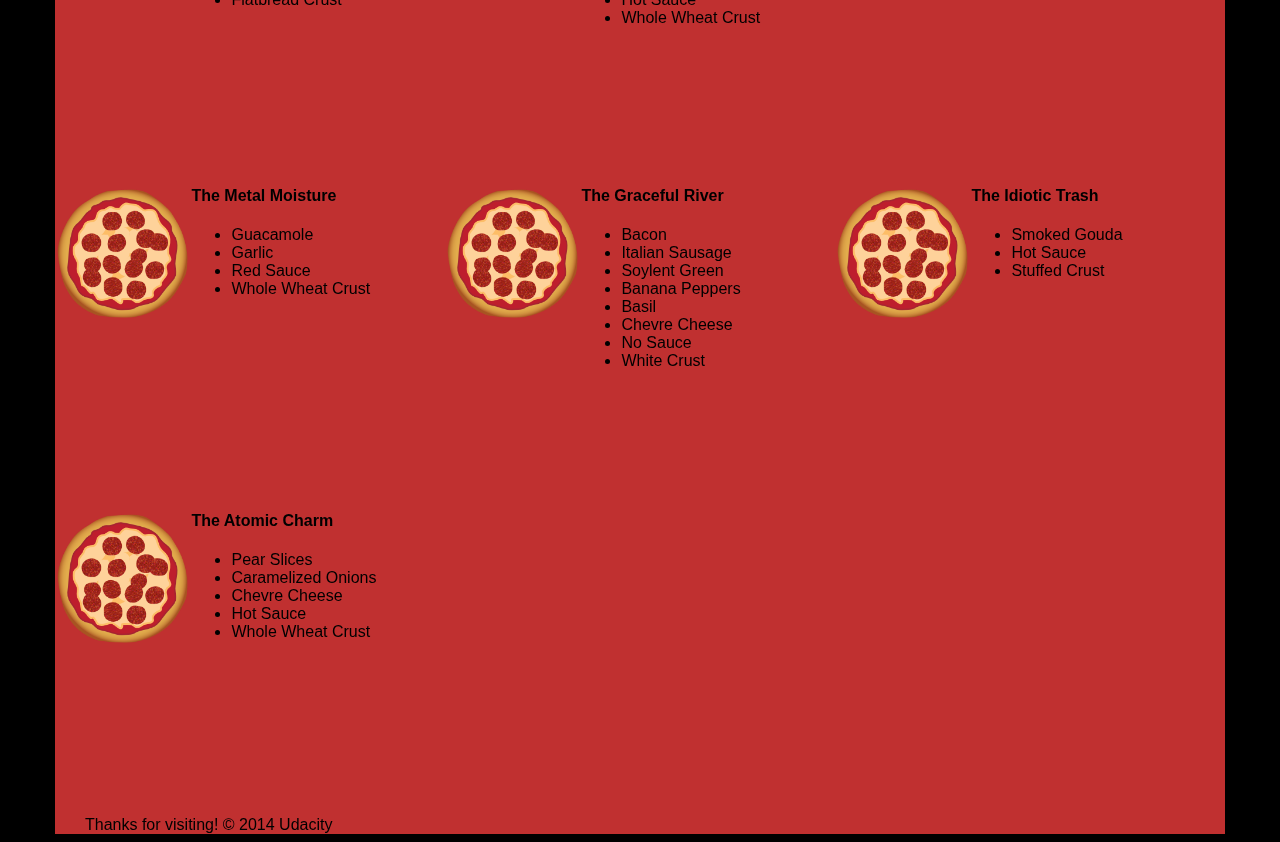
==== commit 17ea36c4: "Update pizza.html" ====
--- a/views/pizza.html
+++ b/views/pizza.html
@@ -137,7 +137,7 @@
     </div>
     <div id="footer" class="col-md-12">Thanks for visiting! &copy; 2014 Udacity</div>
   </div>
-  <script type="text/javascript"  src="js/main.js" async></script>
+  <script type="text/javascript"  src="js/main.js"></script>
 </body>
 
 </html>
